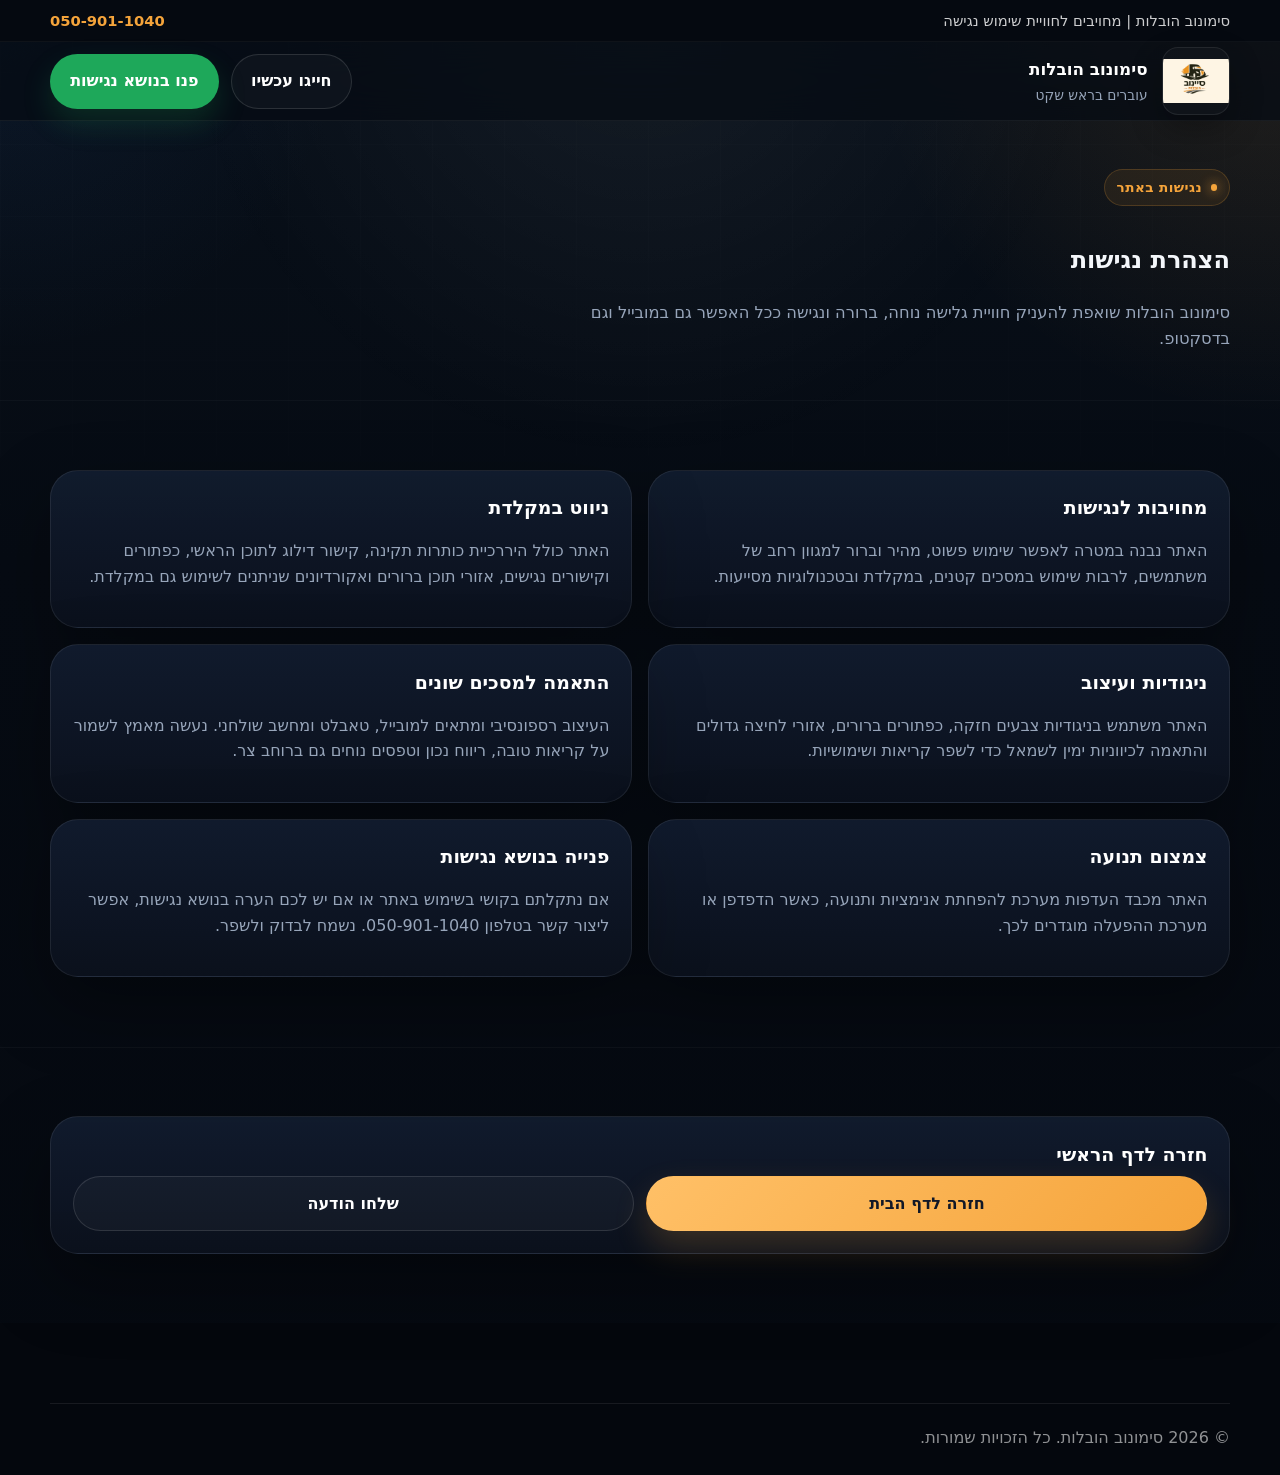
==== accessibility.html @ a4f413f8 "Add website files" ====
<!doctype html>
<html lang="he" dir="rtl">
<head>
  <meta charset="utf-8">
  <meta name="viewport" content="width=device-width, initial-scale=1">
  <title>הצהרת נגישות | סימונוב הובלות</title>
  <meta name="description" content="הצהרת הנגישות של אתר סימונוב הובלות.">
  <meta name="theme-color" content="#060b13">
  <link rel="canonical" href="https://example.com/accessibility.html">
  <link rel="icon" href="favicon.svg" type="image/svg+xml">
  <link rel="stylesheet" href="styles.css">
</head>
<body class="landing-page page-secondary">
  <a class="skip-link" href="#main-content">דלגו לתוכן המרכזי</a>

  <div class="top-strip">
    <div class="container top-strip__inner">
      <p>סימונוב הובלות | מחויבים לחוויית שימוש נגישה</p>
      <a href="tel:0509011040">050-901-1040</a>
    </div>
  </div>

  <header class="site-header">
    <div class="container site-header__inner">
      <a class="brand" href="index.html" aria-label="חזרה לדף הבית">
        <img class="brand__logo-image" src="logo.png" alt="לוגו סימונוב הובלות" width="84" height="84">
        <span class="brand__text">
          <strong>סימונוב הובלות</strong>
          <small>עוברים בראש שקט</small>
        </span>
      </a>
      <div class="header-cta">
        <a class="button button--ghost" href="tel:0509011040">חייגו עכשיו</a>
        <a class="button button--whatsapp" href="https://wa.me/972509011040?text=שלום%20סימונוב%20הובלות,%20יש%20לי%20שאלה%20בנושא%20נגישות" target="_blank" rel="noopener">פנו בנושא נגישות</a>
      </div>
    </div>
  </header>

  <main id="main-content">
    <section class="hero-simple">
      <div class="container">
        <div class="section-heading">
          <span class="eyebrow">נגישות באתר</span>
          <h1>הצהרת נגישות</h1>
          <p>סימונוב הובלות שואפת להעניק חוויית גלישה נוחה, ברורה ונגישה ככל האפשר גם במובייל וגם בדסקטופ.</p>
        </div>
      </div>
    </section>

    <section class="section">
      <div class="container page-stack">
        <article class="page-card">
          <h2>מחויבות לנגישות</h2>
          <p>האתר נבנה במטרה לאפשר שימוש פשוט, מהיר וברור למגוון רחב של משתמשים, לרבות שימוש במסכים קטנים, במקלדת ובטכנולוגיות מסייעות.</p>
        </article>
        <article class="page-card">
          <h2>ניווט במקלדת</h2>
          <p>האתר כולל היררכיית כותרות תקינה, קישור דילוג לתוכן הראשי, כפתורים וקישורים נגישים, אזורי תוכן ברורים ואקורדיונים שניתנים לשימוש גם במקלדת.</p>
        </article>
        <article class="page-card">
          <h2>ניגודיות ועיצוב</h2>
          <p>האתר משתמש בניגודיות צבעים חזקה, כפתורים ברורים, אזורי לחיצה גדולים והתאמה לכיווניות ימין לשמאל כדי לשפר קריאות ושימושיות.</p>
        </article>
        <article class="page-card">
          <h2>התאמה למסכים שונים</h2>
          <p>העיצוב רספונסיבי ומתאים למובייל, טאבלט ומחשב שולחני. נעשה מאמץ לשמור על קריאות טובה, ריווח נכון וטפסים נוחים גם ברוחב צר.</p>
        </article>
        <article class="page-card">
          <h2>צמצום תנועה</h2>
          <p>האתר מכבד העדפות מערכת להפחתת אנימציות ותנועה, כאשר הדפדפן או מערכת ההפעלה מוגדרים לכך.</p>
        </article>
        <article class="page-card">
          <h2>פנייה בנושא נגישות</h2>
          <p>אם נתקלתם בקושי בשימוש באתר או אם יש לכם הערה בנושא נגישות, אפשר ליצור קשר בטלפון <a href="tel:0509011040">050-901-1040</a>. נשמח לבדוק ולשפר.</p>
        </article>
      </div>
    </section>

    <section class="section">
      <div class="container">
        <div class="page-card">
          <h2>חזרה לדף הראשי</h2>
          <div class="form-actions">
            <a class="button button--primary" href="index.html">חזרה לדף הבית</a>
            <a class="button button--secondary" href="https://wa.me/972509011040?text=שלום%20סימונוב%20הובלות,%20יש%20לי%20שאלה%20בנושא%20נגישות" target="_blank" rel="noopener">שלחו הודעה</a>
          </div>
        </div>
      </div>
    </section>
  </main>

  <footer class="site-footer">
    <div class="container footer-bottom">
      <p>© 2026 סימונוב הובלות. כל הזכויות שמורות.</p>
    </div>
  </footer>
</body>
</html>
---- styles.css ----
:root {
  --color-primary: #0f1828;
  --color-primary-dark: #060b13;
  --color-accent: #f5a43b;
  --color-whatsapp: #1ea85a;
  --color-bg: #060b13;
  --color-surface: #0d1523;
  --color-surface-strong: #121d30;
  --color-text: #f4f7fb;
  --color-muted: #97a5ba;
  --color-border: rgba(255, 255, 255, 0.08);
  --radius-lg: 28px;
  --radius-md: 18px;
  --shadow-soft: 0 28px 70px rgba(0, 0, 0, 0.34);
  --container: min(1180px, calc(100% - 2rem));
  --header-height: 78px;
  --mobile-cta-space: 92px;
}

*,
*::before,
*::after {
  box-sizing: border-box;
}

html {
  scroll-behavior: smooth;
}

body {
  position: relative;
  isolation: isolate;
  margin: 0;
  min-width: 320px;
  overflow-x: clip;
  padding-bottom: var(--mobile-cta-space);
  font-family: system-ui, -apple-system, BlinkMacSystemFont, "Segoe UI", Arial, sans-serif;
  color: var(--color-text);
  background:
    radial-gradient(circle at top right, rgba(245, 164, 59, 0.12), transparent 26rem),
    radial-gradient(circle at top left, rgba(43, 90, 160, 0.12), transparent 22rem),
    linear-gradient(180deg, #08101a 0%, var(--color-bg) 38%, #050910 100%);
  line-height: 1.6;
}

body::before,
body::after {
  content: "";
  position: fixed;
  inset: 0;
  pointer-events: none;
}

body::before {
  z-index: -2;
  background:
    linear-gradient(rgba(255, 255, 255, 0.035) 1px, transparent 1px),
    linear-gradient(90deg, rgba(255, 255, 255, 0.035) 1px, transparent 1px);
  background-size: 72px 72px;
  mask-image: linear-gradient(180deg, rgba(0, 0, 0, 0.42), transparent 84%);
}

body::after {
  z-index: -1;
  background: radial-gradient(circle at 50% 0%, rgba(255, 255, 255, 0.06), transparent 42%);
}

.page-secondary {
  padding-bottom: 0;
}

img,
svg {
  display: block;
  max-width: 100%;
}

a {
  color: inherit;
  text-decoration: none;
}

button,
input,
select,
textarea {
  font: inherit;
}

button {
  cursor: pointer;
}

::selection {
  background: rgba(245, 164, 59, 0.22);
}

:focus-visible {
  outline: 3px solid rgba(245, 164, 59, 0.44);
  outline-offset: 3px;
}

.visually-hidden,
.svg-sprite {
  position: absolute;
  width: 1px;
  height: 1px;
  overflow: hidden;
  clip: rect(0 0 0 0);
  clip-path: inset(50%);
  white-space: nowrap;
}

.skip-link {
  position: fixed;
  top: 0.75rem;
  right: 1rem;
  z-index: 2000;
  padding: 0.75rem 1rem;
  border-radius: 999px;
  background: var(--color-accent);
  color: #111826;
  font-weight: 800;
  transform: translateY(-180%);
  transition: transform 0.2s ease;
}

.skip-link:focus {
  transform: translateY(0);
}

.container {
  width: var(--container);
  margin-inline: auto;
}

.top-strip {
  background: #050910;
  color: rgba(255, 255, 255, 0.8);
  font-size: 0.92rem;
  border-bottom: 1px solid rgba(255, 255, 255, 0.04);
}

.top-strip__inner {
  display: flex;
  align-items: center;
  justify-content: space-between;
  gap: 1rem;
  padding: 0.65rem 0;
}

.top-strip p {
  margin: 0;
}

.top-strip a {
  color: var(--color-accent);
  font-weight: 800;
}

.site-header {
  position: sticky;
  top: 0;
  z-index: 1200;
  backdrop-filter: blur(18px);
  background: rgba(6, 11, 19, 0.74);
  border-bottom: 1px solid rgba(255, 255, 255, 0.06);
}

.site-header__inner {
  display: flex;
  align-items: center;
  gap: 1rem;
  min-height: var(--header-height);
}

.brand {
  display: inline-flex;
  align-items: center;
  gap: 0.9rem;
  flex: 1;
  min-width: 0;
}

.brand__logo-image {
  width: 3.5rem;
  height: 3.5rem;
  flex-shrink: 0;
  object-fit: contain;
  border-radius: 1rem;
  border: 1px solid rgba(255, 255, 255, 0.08);
  background: rgba(255, 255, 255, 0.025);
  box-shadow: 0 14px 32px rgba(0, 0, 0, 0.28);
}

.brand__text {
  display: grid;
  gap: 0.08rem;
  min-width: 0;
}

.brand__text strong {
  color: #fff;
  font-size: 1.05rem;
}

.brand__text small {
  color: var(--color-muted);
  font-size: 0.86rem;
}

.menu-toggle {
  display: inline-flex;
  flex-direction: column;
  justify-content: center;
  gap: 0.26rem;
  width: 3rem;
  height: 3rem;
  padding: 0.8rem;
  border: 1px solid rgba(255, 255, 255, 0.08);
  border-radius: 1rem;
  background: rgba(255, 255, 255, 0.03);
  color: #fff;
}

.menu-toggle__line {
  width: 100%;
  height: 2px;
  border-radius: 999px;
  background: currentColor;
  transition: transform 0.2s ease, opacity 0.2s ease;
}

.menu-toggle[aria-expanded="true"] .menu-toggle__line:nth-child(1) {
  transform: translateY(6px) rotate(45deg);
}

.menu-toggle[aria-expanded="true"] .menu-toggle__line:nth-child(2) {
  opacity: 0;
}

.menu-toggle[aria-expanded="true"] .menu-toggle__line:nth-child(3) {
  transform: translateY(-6px) rotate(-45deg);
}

.site-nav {
  position: absolute;
  top: calc(100% + 0.65rem);
  right: 1rem;
  left: 1rem;
  display: none;
  flex-direction: column;
  gap: 0.25rem;
  padding: 0.75rem;
  border-radius: var(--radius-md);
  border: 1px solid var(--color-border);
  background: rgba(10, 15, 25, 0.98);
  box-shadow: var(--shadow-soft);
}

.site-nav.is-open {
  display: flex;
}

.site-nav a {
  padding: 0.8rem 0.95rem;
  border-radius: 0.9rem;
  color: var(--color-muted);
  font-weight: 700;
}

.site-nav a.is-active,
.site-nav a:hover {
  color: #fff;
  background: rgba(255, 255, 255, 0.05);
}

.header-cta {
  display: none;
}

.button {
  display: inline-flex;
  align-items: center;
  justify-content: center;
  gap: 0.55rem;
  min-height: 3.15rem;
  padding: 0.85rem 1.2rem;
  border-radius: 999px;
  border: 1px solid transparent;
  font-weight: 800;
  text-align: center;
  transition: transform 0.2s ease, background-color 0.2s ease, border-color 0.2s ease, color 0.2s ease, box-shadow 0.2s ease;
}

.button:hover {
  transform: translateY(-1px);
}

.button svg {
  width: 1.1rem;
  height: 1.1rem;
  fill: none;
  stroke: currentColor;
  stroke-width: 1.8;
  stroke-linecap: round;
  stroke-linejoin: round;
}

.button--primary {
  background: linear-gradient(135deg, #ffc067, var(--color-accent));
  color: #111827;
  box-shadow: 0 16px 34px rgba(245, 164, 59, 0.2);
}

.button--primary-light {
  background: #fff;
  color: #0f1828;
  box-shadow: 0 16px 34px rgba(255, 255, 255, 0.14);
}

.button--secondary,
.button--ghost {
  border-color: rgba(255, 255, 255, 0.12);
  background: rgba(255, 255, 255, 0.03);
  color: #fff;
}

.button--secondary:hover,
.button--ghost:hover {
  border-color: rgba(255, 255, 255, 0.18);
  background: rgba(255, 255, 255, 0.06);
}

.button--whatsapp {
  background: var(--color-whatsapp);
  color: #fff;
  box-shadow: 0 14px 30px rgba(30, 168, 90, 0.2);
}

.button--full-mobile {
  width: 100%;
}

.section {
  position: relative;
  padding: 4.35rem 0;
  scroll-margin-top: calc(var(--header-height) + 1rem);
}

.section::before {
  content: "";
  position: absolute;
  inset: 0;
  border-top: 1px solid rgba(255, 255, 255, 0.03);
  pointer-events: none;
}

.section--muted {
  background: linear-gradient(180deg, rgba(255, 255, 255, 0.018), rgba(255, 255, 255, 0.008));
}

.section--accent {
  background:
    radial-gradient(circle at top right, rgba(245, 164, 59, 0.12), transparent 18rem),
    linear-gradient(135deg, #0b1320, #16243a);
  color: #fff;
}

.section-heading,
.split-intro {
  margin-bottom: 2rem;
}

.section-heading {
  max-width: 44rem;
}

.section-heading h2,
.split-intro h2,
.contact-panel h2,
.hero h1 {
  margin: 0 0 0.85rem;
  color: #fff;
  line-height: 1.08;
  letter-spacing: -0.03em;
}

.section-heading h2,
.split-intro h2,
.contact-panel h2 {
  font-size: clamp(1.9rem, 2.6vw, 3rem);
}

.section-heading p,
.split-intro p,
.contact-panel p,
.hero__lead {
  margin: 0;
  color: var(--color-muted);
  font-size: 1.02rem;
}

.section--accent .contact-panel p,
.section--accent .eyebrow,
.section--accent .contact-note {
  color: rgba(255, 255, 255, 0.76);
}

.eyebrow {
  display: inline-flex;
  align-items: center;
  gap: 0.55rem;
  margin-bottom: 0.95rem;
  padding: 0.42rem 0.72rem;
  border: 1px solid rgba(245, 164, 59, 0.2);
  border-radius: 999px;
  background: rgba(245, 164, 59, 0.08);
  color: var(--color-accent);
  font-weight: 800;
  font-size: 0.85rem;
  letter-spacing: 0.03em;
}

.eyebrow::before {
  content: "";
  width: 0.42rem;
  height: 0.42rem;
  border-radius: 50%;
  background: currentColor;
  box-shadow: 0 0 12px currentColor;
}

.eyebrow--light {
  border-color: rgba(255, 255, 255, 0.12);
  background: rgba(255, 255, 255, 0.05);
  color: rgba(255, 255, 255, 0.84);
}

.hero {
  padding: 0.9rem 0 1.85rem;
}

.hero__container {
  position: relative;
}

.hero__eyebrow {
  display: inline-block;
  max-width: 100%;
  margin-bottom: 0.55rem;
  font-size: 0.7rem;
  padding: 0.32rem 0.54rem;
  line-height: 1.45;
}

.hero__eyebrow::before {
  display: none;
}

.hero__grid {
  display: grid;
  gap: 0.85rem;
  align-items: center;
}

.hero__visual {
  order: 1;
}

.hero__content {
  order: 2;
  min-width: 0;
}

.hero h1 {
  margin-bottom: 0.9rem;
  font-size: clamp(1.58rem, 8vw, 4.9rem);
  max-width: 100%;
  text-wrap: balance;
}

.hero__lead {
  max-width: 40rem;
  font-size: 0.88rem;
}

.hero__actions {
  display: flex;
  flex-direction: column;
  gap: 0.55rem;
  margin-top: 0.85rem;
}

.hero__actions .button {
  width: 100%;
}

.hero__microcopy {
  margin: 0.6rem 0 0;
  max-width: 40rem;
  color: #c1cbdb;
  font-size: 0.8rem;
}

.hero-chips {
  display: grid;
  gap: 0.55rem;
  margin-top: 0.85rem;
  grid-template-columns: repeat(2, minmax(0, 1fr));
}

.hero-chip {
  display: grid;
  gap: 0.25rem;
  padding: 0.85rem 0.8rem;
  border: 1px solid rgba(255, 255, 255, 0.08);
  border-radius: 1.15rem;
  background: linear-gradient(180deg, rgba(16, 24, 39, 0.72), rgba(13, 21, 35, 0.96));
  box-shadow: 0 16px 34px rgba(0, 0, 0, 0.22);
}

.hero-chip strong {
  color: #fff;
  font-size: 0.9rem;
}

.hero-chip span {
  color: var(--color-muted);
  font-size: 0.84rem;
}

.hero-card,
.service-card,
.info-card,
.price-card,
.benefit-card,
.contact-card,
.page-card,
.accordion-item,
.steps-list li {
  border: 1px solid var(--color-border);
  border-radius: var(--radius-lg);
  background: linear-gradient(180deg, rgba(18, 29, 48, 0.9), rgba(11, 17, 29, 0.96));
  box-shadow: var(--shadow-soft);
}

.hero-card {
  position: relative;
  overflow: hidden;
  padding: 1rem;
}

.hero-card--logo {
  display: grid;
  gap: 0.7rem;
  max-width: 16.9rem;
  margin-inline: auto;
  padding: 0.68rem;
}

.hero-card::before {
  content: "";
  position: absolute;
  inset: 0;
  background:
    radial-gradient(circle at top right, rgba(245, 164, 59, 0.14), transparent 26%),
    linear-gradient(135deg, rgba(255, 255, 255, 0.04), transparent 55%);
  pointer-events: none;
}

.hero-card svg {
  position: relative;
  z-index: 1;
}

.hero-card__top {
  position: relative;
  z-index: 1;
  display: flex;
  align-items: flex-start;
  justify-content: space-between;
  gap: 0.8rem;
}

.hero-card__title {
  display: grid;
  gap: 0.18rem;
}

.hero-card__title strong {
  color: #fff;
  font-size: 0.88rem;
}

.hero-card__title span {
  color: var(--color-muted);
  display: none;
}

.hero-card__route,
.hero-card__pill {
  display: inline-flex;
  align-items: center;
  gap: 0.42rem;
  padding: 0.44rem 0.68rem;
  border: 1px solid rgba(245, 164, 59, 0.14);
  border-radius: 999px;
  background: rgba(245, 164, 59, 0.08);
  color: var(--color-accent);
  font-size: 0.7rem;
  font-weight: 800;
  line-height: 1.2;
}

.hero-card__route::before {
  content: "";
  width: 0.4rem;
  height: 0.4rem;
  border-radius: 50%;
  background: currentColor;
  box-shadow: 0 0 10px currentColor;
}

.hero-card__surface {
  position: relative;
  z-index: 1;
  display: grid;
  place-items: center;
  padding: 0.5rem;
  border-radius: 1.25rem;
  background: linear-gradient(180deg, #f8f0df 0%, #f0e4cf 100%);
  box-shadow: inset 0 1px 0 rgba(255, 255, 255, 0.62);
}

.hero-card__footer {
  position: relative;
  z-index: 1;
  display: none;
  flex-wrap: wrap;
  gap: 0.55rem;
}

.hero-card__pill {
  border-color: rgba(255, 255, 255, 0.08);
  background: rgba(255, 255, 255, 0.04);
  color: #d6e1f2;
}

.hero-logo-showcase {
  position: relative;
  z-index: 1;
  width: min(100%, 6.9rem);
  height: auto;
  object-fit: contain;
  filter: drop-shadow(0 26px 44px rgba(0, 0, 0, 0.34));
}

.form-actions {
  display: grid;
  gap: 0.8rem;
}

.cards-grid {
  display: grid;
  gap: 1rem;
}

.service-card,
.info-card,
.price-card,
.page-card,
.contact-card {
  height: 100%;
  padding: 1.35rem;
}

.service-card,
.info-card,
.price-card,
.benefit-card {
  transition: transform 0.22s ease, border-color 0.22s ease, box-shadow 0.22s ease;
}

.service-card:hover,
.info-card:hover,
.price-card:hover,
.benefit-card:hover {
  transform: translateY(-4px);
  border-color: rgba(245, 164, 59, 0.18);
  box-shadow: 0 32px 80px rgba(0, 0, 0, 0.42);
}

.service-card h3,
.info-card h3,
.price-card h3,
.contact-card h3,
.page-card h2,
.page-card h3 {
  margin: 1rem 0 0.45rem;
  color: #fff;
  font-size: 1.18rem;
}

.page-card h2,
.page-card h3 {
  margin-top: 0;
}

.service-card p,
.info-card p,
.price-card span,
.contact-card p,
.contact-note,
.site-footer p,
.site-footer a,
.site-footer li,
.page-card p,
.page-card li {
  color: var(--color-muted);
}

.service-card a,
.text-link {
  display: inline-flex;
  align-items: center;
  gap: 0.4rem;
  margin-top: 1rem;
  color: var(--color-accent);
  font-weight: 800;
}

.service-card a::after,
.text-link::after {
  content: "←";
  font-size: 0.92rem;
}

.text-link--light {
  color: #fff;
}

.icon-badge {
  display: inline-grid;
  place-items: center;
  width: 3.15rem;
  height: 3.15rem;
  border-radius: 1rem;
  border: 1px solid rgba(245, 164, 59, 0.16);
  background: rgba(245, 164, 59, 0.08);
  color: var(--color-accent);
}

.icon-badge svg,
.benefit-card svg,
.floating-whatsapp svg,
.back-to-top svg {
  width: 1.4rem;
  height: 1.4rem;
  fill: none;
  stroke: currentColor;
  stroke-width: 1.8;
  stroke-linecap: round;
  stroke-linejoin: round;
}

.split-intro {
  display: grid;
  gap: 1rem;
}

.notice {
  margin-bottom: 1.5rem;
  padding: 1rem 1.1rem;
  border: 1px solid rgba(245, 164, 59, 0.22);
  border-radius: 1.2rem;
  background: linear-gradient(180deg, rgba(245, 164, 59, 0.12), rgba(245, 164, 59, 0.06));
  color: #ffdfb5;
}

.pricing-grid {
  display: grid;
  gap: 1rem;
}

.price {
  margin: 0.3rem 0;
  color: var(--color-accent);
  font-size: 1.7rem;
  font-weight: 900;
}

.steps-list {
  display: grid;
  gap: 1rem;
  margin: 0;
  padding: 0;
  list-style: none;
  counter-reset: step-counter;
}

.steps-list li {
  position: relative;
  padding: 1.35rem;
  padding-right: 4.35rem;
}

.steps-list li::before {
  counter-increment: step-counter;
  content: counter(step-counter);
  position: absolute;
  top: 1.15rem;
  right: 1.2rem;
  display: grid;
  place-items: center;
  width: 2.35rem;
  height: 2.35rem;
  border-radius: 50%;
  background: var(--color-accent);
  color: #121826;
  font-weight: 900;
}

.steps-list strong {
  display: block;
  margin-bottom: 0.3rem;
  color: #fff;
  font-size: 1.08rem;
}

.steps-list p {
  margin: 0;
  color: var(--color-muted);
}

.centered-action {
  margin-top: 1.8rem;
  text-align: center;
}

.benefits-grid {
  display: grid;
  gap: 0.9rem;
}

.benefit-card {
  display: flex;
  align-items: center;
  gap: 0.9rem;
  padding: 1.05rem 1.2rem;
  font-weight: 700;
  color: #fff;
}

.benefit-card svg {
  color: var(--color-accent);
  flex-shrink: 0;
}

.accordion-group {
  display: grid;
  gap: 0.9rem;
}

.accordion-item {
  border-radius: var(--radius-md);
}

.accordion-trigger {
  position: relative;
  width: 100%;
  min-height: 3.4rem;
  padding: 1.15rem 1.25rem;
  padding-left: 3.5rem;
  border: 0;
  border-radius: inherit;
  background: transparent;
  color: #fff;
  font-weight: 800;
  text-align: right;
}

.accordion-trigger::after,
.accordion-trigger::before {
  content: "";
  position: absolute;
  top: 50%;
  left: 1.25rem;
  width: 1rem;
  height: 2px;
  background: var(--color-accent);
  border-radius: 999px;
  transition: transform 0.2s ease, opacity 0.2s ease;
}

.accordion-trigger::before {
  transform: translateY(-50%) rotate(90deg);
}

.accordion-trigger::after {
  transform: translateY(-50%);
}

.accordion-trigger[aria-expanded="true"]::before {
  opacity: 0;
}

.accordion-panel {
  padding: 0 1.25rem 1.2rem;
  color: var(--color-muted);
}

.accordion-panel p {
  margin: 0;
}

.contact-grid {
  display: grid;
  gap: 1rem;
  align-items: stretch;
}

.contact-actions {
  display: grid;
  gap: 0.8rem;
  margin-top: 1.5rem;
}

.contact-card {
  color: var(--color-text);
}

.contact-card h3 {
  color: #fff;
}

.contact-list {
  display: grid;
  gap: 0.8rem;
  padding: 0;
  margin: 0 0 1rem;
  list-style: none;
}

.contact-list strong {
  color: #fff;
}

.contact-list a {
  color: var(--color-accent);
  font-weight: 800;
}

.site-footer {
  padding: 3rem 0 1.5rem;
  background: #04070d;
  color: rgba(255, 255, 255, 0.9);
}

.footer-grid {
  display: grid;
  gap: 2rem;
}

.footer-logo {
  width: 7.5rem;
  height: auto;
  margin-bottom: 0.85rem;
  border-radius: 1.2rem;
  border: 1px solid rgba(255, 255, 255, 0.08);
  background: rgba(255, 255, 255, 0.03);
}

.site-footer h2,
.site-footer h3 {
  margin-top: 0;
  color: #fff;
}

.site-footer ul {
  display: grid;
  gap: 0.65rem;
  padding: 0;
  margin: 0;
  list-style: none;
}

.site-footer a {
  color: rgba(255, 255, 255, 0.74);
}

.site-footer a:hover {
  color: #fff;
}

.footer-contact {
  display: inline-flex;
  margin-left: 1rem;
  font-weight: 800;
}

.footer-bottom {
  margin-top: 2rem;
  padding-top: 1.3rem;
  border-top: 1px solid rgba(255, 255, 255, 0.08);
}

.footer-bottom p {
  margin: 0;
  color: rgba(255, 255, 255, 0.56);
}

.sticky-cta {
  position: fixed;
  right: 0.75rem;
  left: 0.75rem;
  bottom: 0.7rem;
  z-index: 1100;
  display: grid;
  grid-template-columns: repeat(2, 1fr);
  gap: 0.75rem;
  padding: 0.65rem;
  border: 1px solid rgba(255, 255, 255, 0.1);
  border-radius: 1.4rem;
  background: rgba(8, 12, 19, 0.94);
  box-shadow: 0 24px 50px rgba(0, 0, 0, 0.42);
  transform: translateY(140%);
  opacity: 0;
  pointer-events: none;
  transition: transform 0.24s ease, opacity 0.24s ease;
}

.sticky-cta.is-visible {
  transform: translateY(0);
  opacity: 1;
  pointer-events: auto;
}

.sticky-cta__button {
  display: inline-flex;
  align-items: center;
  justify-content: center;
  min-height: 3.3rem;
  border-radius: 1rem;
  font-weight: 800;
}

.sticky-cta__button--call {
  background: var(--color-accent);
  color: #111827;
}

.sticky-cta__button--whatsapp {
  background: var(--color-whatsapp);
  color: #fff;
}

.floating-whatsapp {
  position: fixed;
  left: 1.5rem;
  bottom: 1.5rem;
  z-index: 1000;
  display: none;
  align-items: center;
  gap: 0.6rem;
  padding: 0.95rem 1.15rem;
  border-radius: 999px;
  background: var(--color-whatsapp);
  color: #fff;
  box-shadow: 0 18px 34px rgba(30, 168, 90, 0.22);
  font-weight: 800;
}

.back-to-top {
  position: fixed;
  left: 1rem;
  bottom: 5.8rem;
  z-index: 900;
  display: inline-grid;
  place-items: center;
  width: 3rem;
  height: 3rem;
  border: 1px solid rgba(255, 255, 255, 0.12);
  border-radius: 50%;
  background: rgba(10, 14, 22, 0.92);
  color: #fff;
  box-shadow: 0 16px 28px rgba(0, 0, 0, 0.34);
  opacity: 0;
  pointer-events: none;
  transform: translateY(0.7rem);
  transition: transform 0.2s ease, opacity 0.2s ease, border-color 0.2s ease;
}

.back-to-top.is-visible {
  opacity: 1;
  pointer-events: auto;
  transform: translateY(0);
}

.back-to-top:hover {
  border-color: rgba(245, 164, 59, 0.26);
}

.page-secondary .hero-simple {
  padding: 3rem 0 1rem;
}

.page-card ul {
  margin: 0;
  padding-right: 1.2rem;
}

.page-card li + li {
  margin-top: 0.55rem;
}

.page-stack {
  display: grid;
  gap: 1rem;
}

@media (min-width: 640px) {
  .hero__actions,
  .contact-actions,
  .form-actions {
    grid-template-columns: repeat(2, minmax(0, 1fr));
  }

  .hero-chips,
  .pricing-grid,
  .cards-grid--compact,
  .benefits-grid,
  .footer-grid,
  .page-stack {
    grid-template-columns: repeat(2, minmax(0, 1fr));
  }
}

@media (min-width: 768px) {
  body {
    padding-bottom: 0;
  }

  .top-strip__inner {
    padding: 0.55rem 0;
  }

  .menu-toggle {
    display: none;
  }

  .site-header__inner {
    gap: 1.5rem;
  }

  .site-nav {
    position: static;
    display: flex;
    flex: 1;
    flex-direction: row;
    justify-content: center;
    padding: 0;
    border: 0;
    background: transparent;
    box-shadow: none;
  }

  .site-nav a {
    padding: 0.65rem 0.9rem;
  }

  .header-cta {
    display: flex;
    align-items: center;
    gap: 0.75rem;
  }

  .hero {
    padding: 2.35rem 0 2.8rem;
  }

  .hero__grid,
  .contact-grid {
    grid-template-columns: minmax(0, 1.08fr) minmax(360px, 0.92fr);
  }

  .hero__visual {
    order: 2;
  }

  .hero__content {
    order: 1;
  }

  .hero__eyebrow {
    margin-bottom: 1.25rem;
    max-width: max-content;
  }

  .hero__actions {
    display: flex;
    flex-direction: row;
    flex-wrap: wrap;
  }

  .hero__actions .button {
    width: auto;
  }

  .hero__lead {
    font-size: 1.08rem;
  }

  .hero__microcopy {
    font-size: 0.97rem;
  }

  .hero-card--logo {
    max-width: 31rem;
    padding: 1.2rem;
  }

  .hero-card__top {
    align-items: center;
  }

  .hero-card__title strong {
    font-size: 1.1rem;
  }

  .hero-card__title span {
    font-size: 0.88rem;
  }

  .hero-card__surface {
    padding: 1.35rem;
  }

  .hero-card__footer {
    display: flex;
  }

  .hero-logo-showcase {
    width: min(100%, 20rem);
  }

  .cards-grid--services {
    grid-template-columns: repeat(3, minmax(0, 1fr));
  }

  .cards-grid--compact,
  .pricing-grid,
  .benefits-grid {
    grid-template-columns: repeat(3, minmax(0, 1fr));
  }

  .split-intro {
    grid-template-columns: minmax(0, 0.95fr) minmax(0, 1.05fr);
    align-items: end;
  }

  .footer-grid {
    grid-template-columns: 1.5fr repeat(3, minmax(0, 1fr));
  }

  .sticky-cta {
    display: none;
  }

  .floating-whatsapp {
    display: inline-flex;
  }

  .back-to-top {
    bottom: 1.5rem;
  }

  .page-stack {
    grid-template-columns: repeat(2, minmax(0, 1fr));
  }

  .brand__logo-image {
    width: 4.25rem;
    height: 4.25rem;
  }
}

@media (min-width: 1024px) {
  .hero__grid {
    grid-template-columns: minmax(340px, 0.88fr) minmax(0, 1.12fr);
    gap: 2.5rem;
  }

  .hero h1 {
    max-width: 11.5ch;
  }

  .hero__lead,
  .hero__microcopy {
    max-width: 39rem;
  }

  .hero-chips {
    grid-template-columns: repeat(4, minmax(0, 1fr));
  }

  .hero-chip {
    min-height: 100%;
  }

  .cards-grid--compact {
    grid-template-columns: repeat(4, minmax(0, 1fr));
  }

  .pricing-grid {
    grid-template-columns: repeat(4, minmax(0, 1fr));
  }
}

@media (prefers-reduced-motion: reduce) {
  html {
    scroll-behavior: auto;
  }

  *,
  *::before,
  *::after {
    animation-duration: 0.01ms !important;
    animation-iteration-count: 1 !important;
    transition-duration: 0.01ms !important;
    scroll-behavior: auto !important;
  }
}
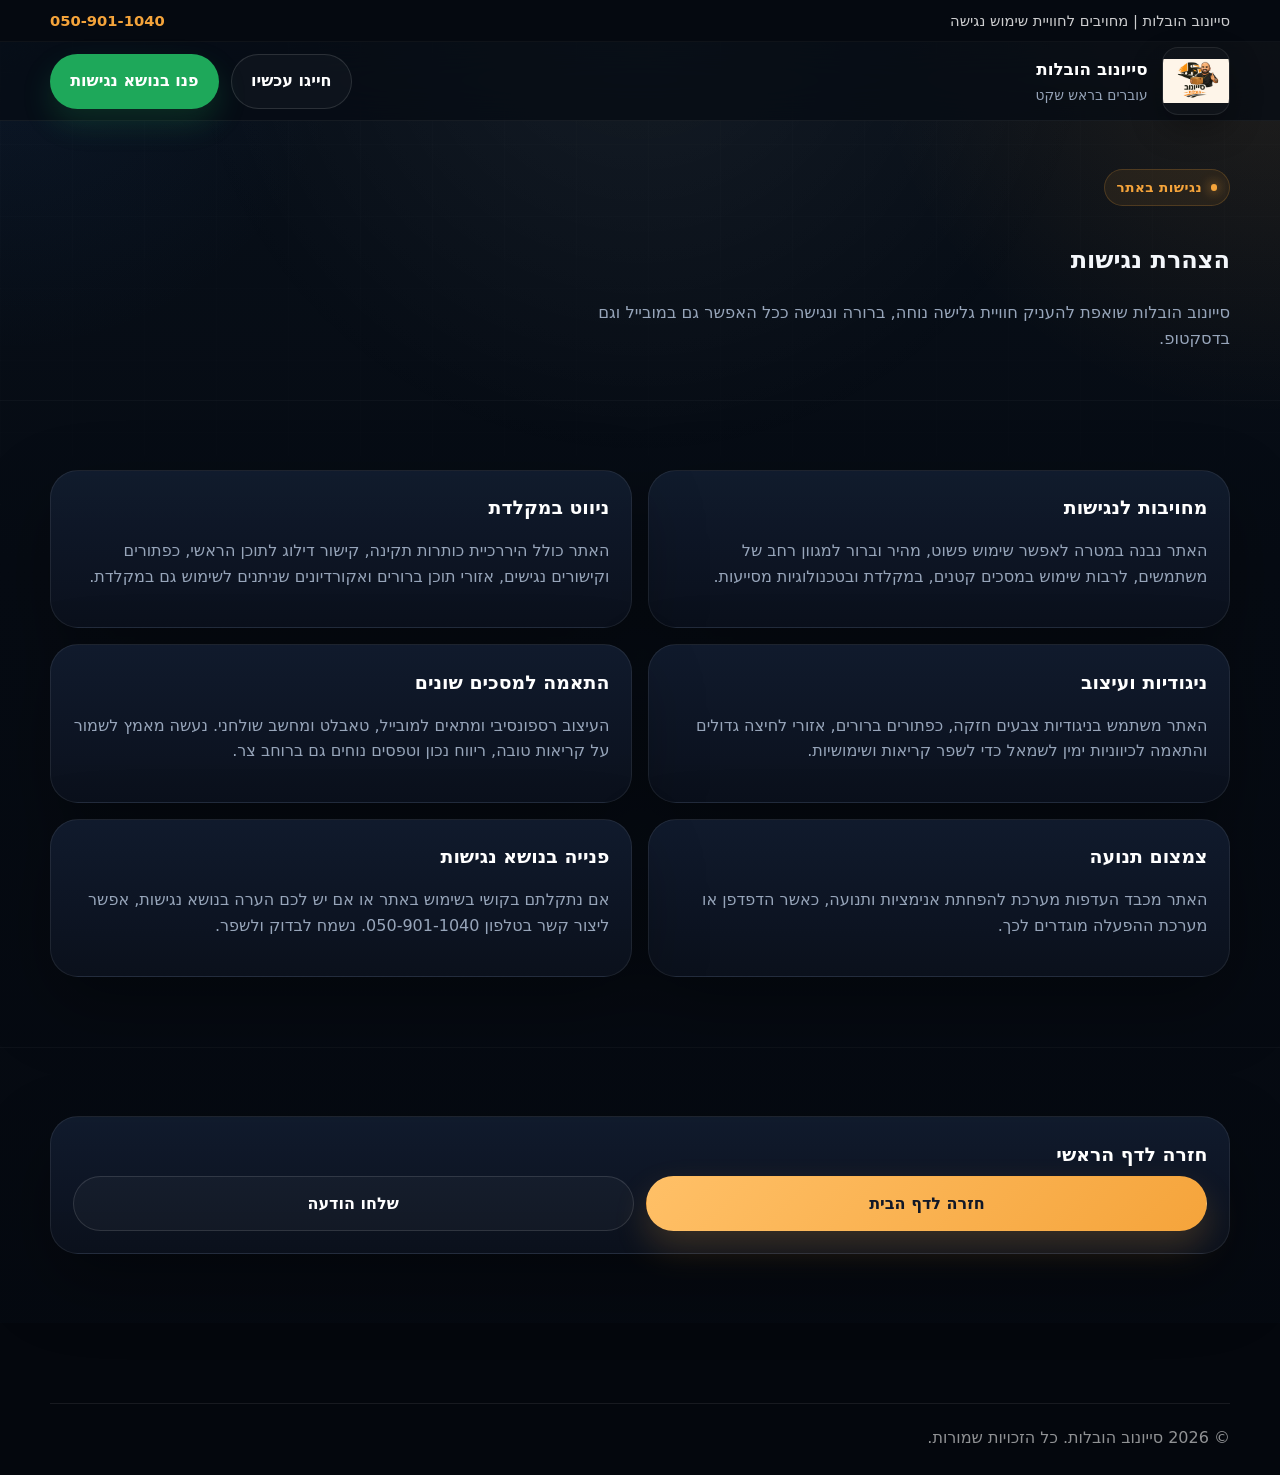
==== commit 29cf9eed: "Rename סימונוב to סייונוב across all files" ====
--- a/accessibility.html
+++ b/accessibility.html
@@ -3,8 +3,8 @@
 <head>
   <meta charset="utf-8">
   <meta name="viewport" content="width=device-width, initial-scale=1">
-  <title>הצהרת נגישות | סימונוב הובלות</title>
-  <meta name="description" content="הצהרת הנגישות של אתר סימונוב הובלות.">
+  <title>הצהרת נגישות | סייונוב הובלות</title>
+  <meta name="description" content="הצהרת הנגישות של אתר סייונוב הובלות.">
   <meta name="theme-color" content="#060b13">
   <link rel="canonical" href="https://example.com/accessibility.html">
   <link rel="icon" href="favicon.svg" type="image/svg+xml">
@@ -15,7 +15,7 @@
 
   <div class="top-strip">
     <div class="container top-strip__inner">
-      <p>סימונוב הובלות | מחויבים לחוויית שימוש נגישה</p>
+      <p>סייונוב הובלות | מחויבים לחוויית שימוש נגישה</p>
       <a href="tel:0509011040">050-901-1040</a>
     </div>
   </div>
@@ -23,15 +23,15 @@
   <header class="site-header">
     <div class="container site-header__inner">
       <a class="brand" href="index.html" aria-label="חזרה לדף הבית">
-        <img class="brand__logo-image" src="logo.png" alt="לוגו סימונוב הובלות" width="84" height="84">
+        <img class="brand__logo-image" src="logo.png" alt="לוגו סייונוב הובלות" width="84" height="84">
         <span class="brand__text">
-          <strong>סימונוב הובלות</strong>
+          <strong>סייונוב הובלות</strong>
           <small>עוברים בראש שקט</small>
         </span>
       </a>
       <div class="header-cta">
         <a class="button button--ghost" href="tel:0509011040">חייגו עכשיו</a>
-        <a class="button button--whatsapp" href="https://wa.me/972509011040?text=שלום%20סימונוב%20הובלות,%20יש%20לי%20שאלה%20בנושא%20נגישות" target="_blank" rel="noopener">פנו בנושא נגישות</a>
+        <a class="button button--whatsapp" href="https://wa.me/972509011040?text=שלום%20סייונוב%20הובלות,%20יש%20לי%20שאלה%20בנושא%20נגישות" target="_blank" rel="noopener">פנו בנושא נגישות</a>
       </div>
     </div>
   </header>
@@ -42,7 +42,7 @@
         <div class="section-heading">
           <span class="eyebrow">נגישות באתר</span>
           <h1>הצהרת נגישות</h1>
-          <p>סימונוב הובלות שואפת להעניק חוויית גלישה נוחה, ברורה ונגישה ככל האפשר גם במובייל וגם בדסקטופ.</p>
+          <p>סייונוב הובלות שואפת להעניק חוויית גלישה נוחה, ברורה ונגישה ככל האפשר גם במובייל וגם בדסקטופ.</p>
         </div>
       </div>
     </section>
@@ -82,7 +82,7 @@
           <h2>חזרה לדף הראשי</h2>
           <div class="form-actions">
             <a class="button button--primary" href="index.html">חזרה לדף הבית</a>
-            <a class="button button--secondary" href="https://wa.me/972509011040?text=שלום%20סימונוב%20הובלות,%20יש%20לי%20שאלה%20בנושא%20נגישות" target="_blank" rel="noopener">שלחו הודעה</a>
+            <a class="button button--secondary" href="https://wa.me/972509011040?text=שלום%20סייונוב%20הובלות,%20יש%20לי%20שאלה%20בנושא%20נגישות" target="_blank" rel="noopener">שלחו הודעה</a>
           </div>
         </div>
       </div>
@@ -91,7 +91,7 @@
 
   <footer class="site-footer">
     <div class="container footer-bottom">
-      <p>© 2026 סימונוב הובלות. כל הזכויות שמורות.</p>
+      <p>© 2026 סייונוב הובלות. כל הזכויות שמורות.</p>
     </div>
   </footer>
 </body>
--- a/styles.css
+++ b/styles.css
@@ -627,10 +627,10 @@
   z-index: 1;
   display: grid;
   place-items: center;
-  padding: 0.5rem;
+  padding: 0;
   border-radius: 1.25rem;
-  background: linear-gradient(180deg, #f8f0df 0%, #f0e4cf 100%);
-  box-shadow: inset 0 1px 0 rgba(255, 255, 255, 0.62);
+  background: none;
+  overflow: hidden;
 }
 
 .hero-card__footer {
@@ -650,10 +650,11 @@
 .hero-logo-showcase {
   position: relative;
   z-index: 1;
-  width: min(100%, 6.9rem);
+  width: 100%;
   height: auto;
-  object-fit: contain;
-  filter: drop-shadow(0 26px 44px rgba(0, 0, 0, 0.34));
+  object-fit: cover;
+  border-radius: 1.25rem;
+  filter: none;
 }
 
 .form-actions {
@@ -1233,7 +1234,7 @@
   }
 
   .hero-card__surface {
-    padding: 1.35rem;
+    padding: 0;
   }
 
   .hero-card__footer {
@@ -1241,7 +1242,7 @@
   }
 
   .hero-logo-showcase {
-    width: min(100%, 20rem);
+    width: 100%;
   }
 
   .cards-grid--services {
